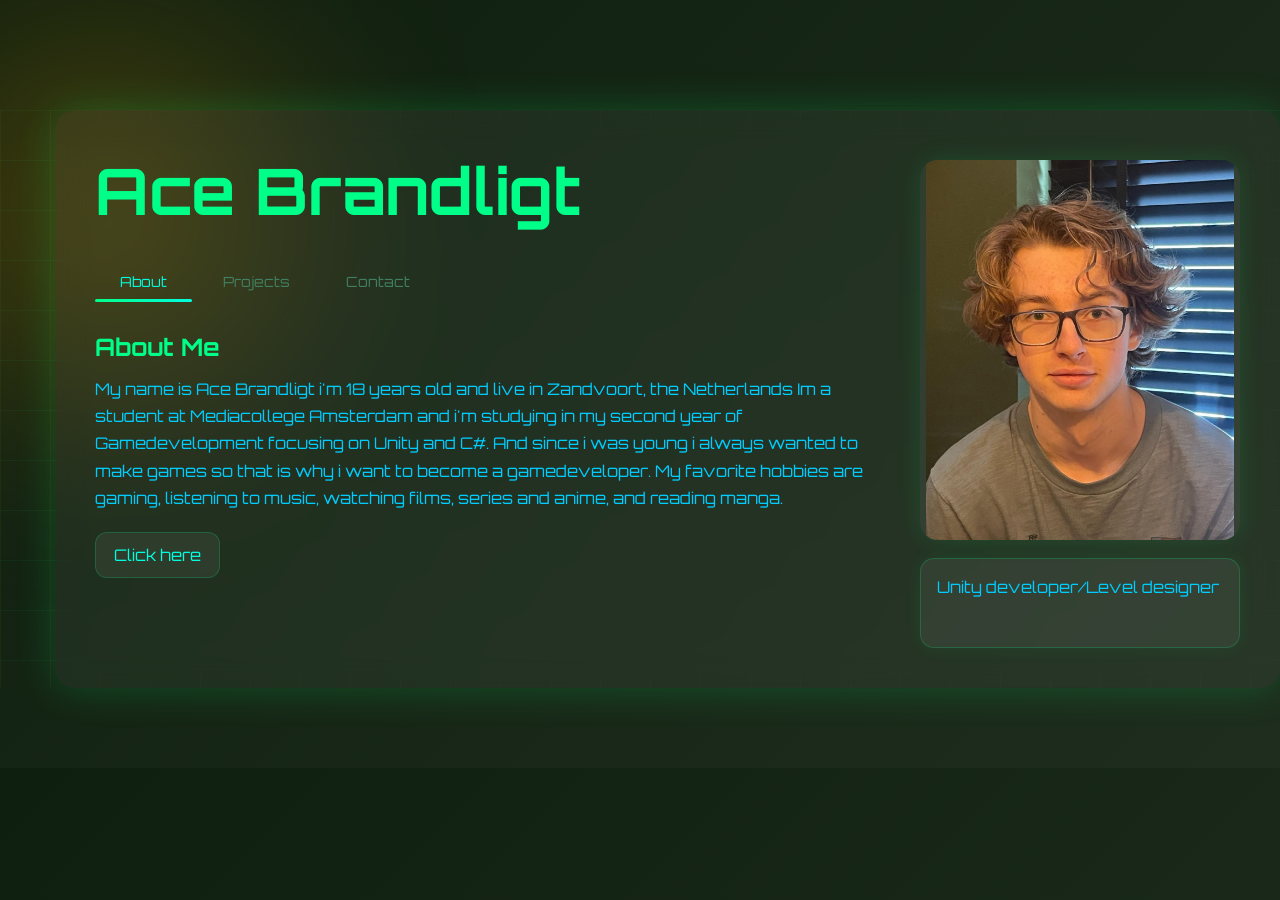
==== index.html @ 2cf3447e "update portfolio website klaar" ====
<!DOCTYPE html>
<html lang="en">
<head>
<meta charset="UTF-8">
<title>Portfolio</title>
<meta name="viewport" content="width=device-width, initial-scale=1.0">

<link rel="stylesheet" href="style.css">
<link href="https://fonts.googleapis.com/css2?family=Orbitron:wght@400;600&display=swap" rel="stylesheet">
</head>
<body>

<!-- Loading Bar -->
<div class="loader">
    <div class="progress"></div>
</div>

<!-- Floating background icons -->
<div class="floating-icon icon1">⌘</div>
<div class="floating-icon icon2">✦</div>
<div class="floating-icon icon3">⌬</div>

<div class="container hidden">
    <div class="home-layout">

        <!-- Left side -->
        <div class="left-side">
            <h1 class="title">Ace Brandligt</h1>

            <!-- Tabs -->
            <div class="tabs">
                <div class="tab-indicator"></div>

                <button class="tab-btn active" data-tab="about">About</button>
                <button class="tab-btn" data-tab="projects">Projects</button>
                <button class="tab-btn" data-tab="contact">Contact</button>
            </div>

            <!-- About -->
            <div id="about" class="tab-content active">
                <h2>About Me</h2>
                <p>My name is Ace Brandligt i'm 18 years old and live in Zandvoort, the Netherlands
                   Im a student at Mediacollege Amsterdam and i'm studying in my second year of Gamedevelopment focusing on Unity and C#.
                   And since i was young i always wanted to make games so that is why i want to become a gamedeveloper. My favorite hobbies are gaming, listening to music, watching films, series and anime, and reading manga.
                </p>
            
                <div class="cv-download">
        <a href="Files/CV Ace Brandligt.pdf" download class="btn">Click here</a>
    </div>
</div>

            <!-- Projects -->
            <div id="projects" class="tab-content">
                <h2>Projects</h2>

                <div class="projects-grid">
                    <a href="project1.html" class="project-link page-link">
                        <div class="project-card reveal tilt-card">
                            <div class="card-glow"></div>
                            <img src="images/Schermafbeelding 2026-04-07 120943.png" alt="Startup Landing Page">
                            <div class="project-overlay">Go to page</div>
                            <h3>Elemental tower defense</h3>
                            <p>School project & My first tower defense game.</p>
                        </div>
                    </a>

                    <a href="project2.html" class="project-link page-link">
                        <div class="project-card reveal tilt-card">
                            <div class="card-glow"></div>
                            <img src="https://picsum.photos/600/350?2" alt="Web Application">
                            <div class="project-overlay">Go to page</div>
                            <h3>Work in progress</h3>
                            <p>Game.</p>
                        </div>
                    </a>

                    <a href="project3.html" class="project-link page-link">
                        <div class="project-card reveal tilt-card">
                            <div class="card-glow"></div>
                            <img src="https://picsum.photos/600/350?3" alt="Web Application">
                            <div class="project-overlay">Go to page</div>
                            <h3>Work in progress</h3>
                            <p>Game.</p>
                        </div>
                    </a>
                </div>
            </div>

            <!-- Contact -->
            <div id="contact" class="tab-content">
                <h2>Contact</h2>

                <p>
                    Email:
                    <a href="mailto:a.c.e.brandligt@gmail.com">
                        a.c.e.brandligt@gmail.com
                    </a>
                </p>

                <br>

                <p>
                    GitHub:
                    <a href="https://github.com/Flyboyace" target="_blank" rel="noopener noreferrer">
                        github.com/Flyboyace
                    </a>
                </p>

                <br>

                <p>
                    LinkedIn:
                    <a href="https://www.linkedin.com/in/ace-brandligt-83606a334" target="_blank" rel="noopener noreferrer">
                        linkedin.com/in/ace-brandligt-83606a334
                    </a>
                </p>
            </div>
        </div>

        <!-- Right side -->
        <div class="right-side">
            <div class="profile-panel">
                <div class="profile-image-placeholder">
                    <img src="images/image.jpg" alt="Ace Brandligt">
                    <!-- Later replace with:
                    <img src="your-photo.jpg" alt="Ace Brandligt">
                    -->
                </div>

                <div class="developer-type" contenteditable="true">
                    Unity developer/Level designer
                </div>
            </div>
        </div>

    </div>
</div>

<script>
/* ---------- Loading Bar ---------- */
window.addEventListener("load", () => {
    const progress = document.querySelector(".progress");
    const loader = document.querySelector(".loader");
    const container = document.querySelector(".container");

    progress.style.width = "100%";

    setTimeout(() => {
        loader.style.opacity = "0";
        loader.style.pointerEvents = "none";
        container.classList.remove("hidden");
        document.body.classList.add("page-entered");
    }, 800);
});

/* ---------- Blur Transition ---------- */
const container = document.querySelector(".container");

function blurIn() {
    container.style.transition = "filter 0.2s ease";
    container.style.filter = "blur(10px)";

    setTimeout(() => {
        container.style.filter = "blur(0px)";
    }, 200);
}

/* ---------- Tabs ---------- */
const buttons = document.querySelectorAll(".tab-btn");
const contents = document.querySelectorAll(".tab-content");
const indicator = document.querySelector(".tab-indicator");

function updateIndicator(activeBtn) {
    if (!activeBtn || !indicator) return;
    indicator.style.width = activeBtn.offsetWidth + "px";
    indicator.style.left = activeBtn.offsetLeft + "px";
}

function activateTab(tabId) {
    blurIn();

    contents.forEach(c => c.classList.remove("active"));
    buttons.forEach(b => b.classList.remove("active"));

    const activeContent = document.getElementById(tabId);
    const activeBtn = document.querySelector(`[data-tab="${tabId}"]`);

    if (activeContent) activeContent.classList.add("active");
    if (activeBtn) {
        activeBtn.classList.add("active");
        updateIndicator(activeBtn);
    }
}

buttons.forEach(btn => {
    btn.addEventListener("click", () => activateTab(btn.dataset.tab));
});

window.addEventListener("load", () => {
    updateIndicator(document.querySelector(".tab-btn.active"));
});

window.addEventListener("resize", () => {
    updateIndicator(document.querySelector(".tab-btn.active"));
});

/* ---------- Typing Animation ---------- */
const typingElement = document.querySelector(".typing");
const text = "I'm a modern web developer building clean, animated and high-performance web experiences.";
let i = 0;

function type() {
    if (!typingElement) return;

    if (i < text.length) {
        typingElement.textContent += text.charAt(i);
        i++;
        setTimeout(type, 35);
    }
}

type();

/* ---------- Scroll Reveal ---------- */
const observer = new IntersectionObserver(entries => {
    entries.forEach(entry => {
        if (entry.isIntersecting) {
            entry.target.classList.add("show");
        }
    });
}, { threshold: 0.2 });

document.querySelectorAll(".reveal").forEach(el => observer.observe(el));

/* ---------- Tilt + Mouse Glow ---------- */
const tiltCards = document.querySelectorAll(".tilt-card");

tiltCards.forEach(card => {
    const glow = card.querySelector(".card-glow");

    card.addEventListener("mousemove", (e) => {
        const rect = card.getBoundingClientRect();
        const x = e.clientX - rect.left;
        const y = e.clientY - rect.top;

        const centerX = rect.width / 2;
        const centerY = rect.height / 2;

        const rotateX = ((y - centerY) / centerY) * -8;
        const rotateY = ((x - centerX) / centerX) * 8;

        card.style.transform = `perspective(900px) rotateX(${rotateX}deg) rotateY(${rotateY}deg) scale(1.04)`;

        if (glow) {
            glow.style.opacity = "1";
            glow.style.left = `${x}px`;
            glow.style.top = `${y}px`;
        }
    });

    card.addEventListener("mouseleave", () => {
        card.style.transform = "perspective(900px) rotateX(0deg) rotateY(0deg) scale(1)";
        if (glow) glow.style.opacity = "0";
    });
});

/* ---------- Cursor Glow ---------- */
const cursorGlow = document.querySelector(".cursor-glow");

window.addEventListener("mousemove", (e) => {
    if (!cursorGlow) return;
    cursorGlow.style.left = `${e.clientX}px`;
    cursorGlow.style.top = `${e.clientY}px`;
});

/* ---------- Smooth Page Transitions ---------- */
document.querySelectorAll(".page-link").forEach(link => {
    link.addEventListener("click", function (e) {
        const href = this.getAttribute("href");

        if (!href || href.startsWith("#") || href.startsWith("mailto:") || href.startsWith("http")) {
            return;
        }

        e.preventDefault();

        document.body.classList.remove("page-entered");
        document.body.classList.add("page-exit");

        setTimeout(() => {
            window.location.href = href;
        }, 450);
    });
});
</script>

</body>
</html>
---- style.css ----
/* Global Reset + Force Same Font Everywhere */
*,
*::before,
*::after {
    margin: 0;
    padding: 0;
    box-sizing: border-box;
    font-family: 'Orbitron', sans-serif !important;
}

/* Ensure links and buttons never change font */
a,
a:visited,
a:hover,
a:active,
button {
    font-family: 'Orbitron', sans-serif !important;
}

body {
    background: linear-gradient(135deg, #0f1f0f, #1e2d1e);
    color: #2EFF00;
    overflow-x: hidden;
    position: relative;
    opacity: 0;
    transform: scale(0.985);
    transition: opacity 0.45s ease, transform 0.45s ease, filter 0.45s ease;
}

body.page-entered {
    opacity: 1;
    transform: scale(1);
}

body.page-exit {
    opacity: 0;
    transform: scale(1.01);
    filter: blur(8px);
}

/* Soft Sunrise Glow */
body::before {
    content: "";
    position: fixed;
    top: -200px;
    left: -200px;
    width: 600px;
    height: 600px;
    background: radial-gradient(circle, rgba(255,170,0,0.25), transparent 70%);
    filter: blur(80px);
    z-index: -2;
}

/* Subtle Parallax Depth */
body::after {
    content: "";
    position: fixed;
    inset: 0;
    background: linear-gradient(rgba(0,255,100,0.05) 1px, transparent 1px),
                linear-gradient(90deg, rgba(255,170,0,0.05) 1px, transparent 1px);
    background-size: 50px 50px;
    z-index: -3;
    animation: moveGrid 25s linear infinite;
}

@keyframes moveGrid {
    from { background-position: 0 0; }
    to { background-position: 50px 50px; }
}

/* Loader */
.loader {
    position: fixed;
    top: 0;
    left: 0;
    width: 100%;
    height: 6px;
    z-index: 99999;
    background: rgba(0, 0, 0, 0.08);
}

.progress {
    width: 0;
    height: 100%;
    background: linear-gradient(90deg, #00ff88, #00AAFA, #00FFDF);
    box-shadow: 0 0 12px rgba(0,255,136,0.6);
    transition: width 0.8s ease;
}

/* Floating Icons */
.floating-icon {
    position: fixed;
    font-size: 20px;
    opacity: 0.1;
    animation: float 12s ease-in-out infinite;
    color: #00ff88;
    pointer-events: none;
    z-index: 0;
}

.icon1 {
    top: 18%;
    left: 8%;
}

.icon2 {
    top: 60%;
    left: 85%;
    animation-delay: 2s;
}

.icon3 {
    top: 32%;
    left: 65%;
    animation-delay: 4s;
}

@keyframes float {
    0% { transform: translateY(0px); }
    50% { transform: translateY(-40px); }
    100% { transform: translateY(0px); }
}

/* Container */
.container {
    max-width: 1400px;
    margin: 110px 0 80px 55px;
    padding: 40px;
    background: rgba(255,255,255,0.05);
    backdrop-filter: blur(15px);
    border-radius: 20px;
    box-shadow: 0 0 40px rgba(0,255,100,0.2);
    transition: 0.4s ease;
    position: relative;
    z-index: 1;
}

.hidden {
    opacity: 0;
    transform: translateY(20px);
}

/* Main layout */
.home-layout {
    display: flex;
    align-items: flex-start;
    justify-content: space-between;
    gap: 40px;
}

.left-side {
    flex: 1;
    min-width: 0;
    text-align: left;
}

.right-side {
    width: 320px;
    flex-shrink: 0;
    display: flex;
    justify-content: flex-start;
}

/* Text Styling */
.title {
    font-size: clamp(2.4rem, 5vw, 4rem);
    margin-bottom: 14px;
    text-align: left;
    color: #00ff88;
}

h2 {
    color: #00ff88;
    margin-bottom: 14px;
    text-align: left;
}

p {
    color: #00CDFF;
    text-align: left;
    line-height: 1.7;
}

/* Profile panel */
.profile-panel {
    width: 100%;
    display: flex;
    flex-direction: column;
    gap: 18px;
    margin-top: 10px;
}

.profile-image-placeholder {
    width: 100%;
    height: 380px;
    border: px dashed rgba(0, 255, 136, 0.35);
    border-radius: 18px;
    background: rgba(255,255,255,0.06);
    box-shadow: 0 0 25px rgba(0,255,100,0.12);
    display: flex;
    align-items: center;
    justify-content: center;
    text-align: center;
    color: #00FFDF;
    padding: 20px;
    overflow: hidden;
}

.profile-image-placeholder img {
    width: 110%;
    height: 130%;
    object-fit: cover;
    border-radius: 16px;
}

.developer-type {
    min-height: 90px;
    width: 100%;
    padding: 16px;
    background: rgba(255,255,255,0.06);
    border: 1px solid rgba(0, 255, 136, 0.2);
    border-radius: 14px;
    color: #00CDFF;
    text-align: left;
    line-height: 1.6;
    outline: none;
    box-shadow: 0 0 18px rgba(0,255,100,0.08);
}

.developer-type:focus {
    border-color: rgba(0, 255, 136, 0.45);
    box-shadow: 0 0 20px rgba(0,255,136,0.14);
}

/* Tabs */
.tabs {
    display: flex;
    justify-content: flex-start;
    margin: 30px 0;
    position: relative;
    gap: 6px;
    flex-wrap: wrap;
}

.tab-btn {
    background: none;
    border: none;
    color: #408062;
    padding: 12px 25px;
    cursor: pointer;
    font-size: 14px;
    transition: 0.3s;
    position: relative;
    z-index: 2;
}

.tab-btn:hover {
    color: #00ff88;
}

.tab-btn.active {
    color: #00FFDF;
}

.tab-indicator {
    position: absolute;
    bottom: 0;
    left: 0;
    height: 3px;
    background: linear-gradient(90deg, #00ff88, #00FFDF);
    transition: 0.4s;
    border-radius: 3px;
}

/* Content */
.tab-content {
    display: none;
    text-align: left;
}

.tab-content.active {
    display: block;
}

.typing {
    min-height: 90px;
    max-width: 720px;
}

/* Project Grid */
.projects-grid {
    display: flex;
    justify-content: flex-start;
    align-items: stretch;
    gap: 20px;
    flex-wrap: wrap;
    margin-top: 25px;
}

/* Project Cards */
.project-card {
    position: relative;
    background: rgba(255,255,255,0.06);
    padding: 15px;
    border-radius: 12px;
    width: 280px;
    max-width: 280px;
    margin: 0;
    overflow: hidden;
    transition:
        transform 0.18s ease,
        box-shadow 0.3s ease,
        border-color 0.3s ease;
    cursor: pointer;
    transform-style: preserve-3d;
    will-change: transform;
    border: 1px solid rgba(0, 255, 136, 0.15);
}

.project-card:hover {
    box-shadow:
        0 0 25px rgba(94, 255, 0, 0.45),
        0 0 45px rgba(0, 170, 250, 0.12);
    border-color: rgba(0, 255, 136, 0.45);
}

/* Mouse glow */
.card-glow {
    position: absolute;
    width: 180px;
    height: 180px;
    background: radial-gradient(circle, rgba(0,255,136,0.25) 0%, rgba(0,255,136,0.08) 35%, transparent 70%);
    border-radius: 50%;
    transform: translate(-50%, -50%);
    pointer-events: none;
    opacity: 0;
    transition: opacity 0.2s ease;
    z-index: 0;
}

/* Keep card content above glow */
.project-card img,
.project-card h3,
.project-card p,
.project-overlay {
    position: relative;
    z-index: 1;
}

/* Images */
.project-card img {
    width: 100%;
    height: 160px;
    object-fit: cover;
    border-radius: 10px;
    margin-bottom: 12px;
    transition: transform 0.35s ease, filter 0.35s ease;
}

.project-card:hover img {
    transform: scale(1.06);
    filter: brightness(1.05);
}

/* Text */
.project-card h3 {
    font-size: 16px;
    margin-bottom: 8px;
    text-align: left;
}

.project-card p {
    font-size: 13px;
    text-align: left;
}

/* Clickable link wrapper */
.project-link {
    text-decoration: none;
    color: inherit;
    display: block;
    perspective: 1000px;
}

/* Hover overlay */
.project-overlay {
    position: absolute;
    top: 15px;
    left: 15px;
    width: calc(100% - 30px);
    height: 160px;
    border-radius: 10px;
    background: rgba(0, 0, 0, 0.45);
    display: flex;
    align-items: center;
    justify-content: center;
    color: #00ff88;
    font-size: 16px;
    font-weight: 600;
    letter-spacing: 1px;
    opacity: 0;
    transition: opacity 0.3s ease;
    text-shadow: 0 0 10px rgba(0,255,136,0.8);
    backdrop-filter: blur(2px);
}

.project-card:hover .project-overlay {
    opacity: 1;
}

/* Reveal Animation */
.reveal {
    opacity: 0;
    transform: translateY(40px);
    transition: 0.6s;
}

.reveal.show {
    opacity: 1;
    transform: translateY(0);
}

/* Pointer Glow */
.cursor-glow {
    position: fixed;
    width: 25px;
    height: 25px;
    border-radius: 50%;
    background: radial-gradient(circle, rgba(0,255,100,0.7) 0%, transparent 70%);
    pointer-events: none;
    transform: translate(-50%, -50%);
    z-index: 9999;
}

/* Contact Links */
#contact a {
    color: #00AAFA;
    text-decoration: none;
    font-weight: 600;
    transition: color 0.3s ease, text-shadow 0.3s ease;
}

#contact a:hover {
    color: #00AAFA;
    text-shadow: 0 0 10px #00ff88;
}

#contact a:visited {
    color: #00AAFA;
}

/* Responsive */
@media (max-width: 1100px) {
    .container {
        margin: 100px 20px 60px 20px;
    }

    .home-layout {
        flex-direction: column;
    }

    .right-side {
        width: 100%;
    }

    .profile-panel {
        max-width: 340px;
    }
}

@media (max-width: 950px) {
    .project-card {
        width: 240px;
        max-width: 240px;
    }

    .project-card img,
    .project-overlay {
        height: 145px;
    }
}

@media (max-width: 768px) {
    .container {
        padding: 24px;
        margin: 90px 15px 40px 15px;
    }

    .projects-grid {
        flex-direction: column;
        align-items: flex-start;
    }

    .project-card {
        width: 90%;
        max-width: 320px;
    }

    .project-card img,
    .project-overlay {
        width: calc(100% - 30px);
        height: 170px;
    }

    .profile-image-placeholder {
        height: 320px;
    }

    .tabs {
        justify-content: flex-start;
    }
}

.cv-download {
    margin-top: 20px;
}

.cv-download a {
    display: inline-block;
    padding: 12px 18px;
    border-radius: 12px;
    text-decoration: none;
    background: rgba(255,255,255,0.06);
    border: 1px solid rgba(0,255,136,0.2);
    color: #00FFDF;
    transition: 0.25s ease;
}

.cv-download a:hover {
    transform: translateY(-3px);
    box-shadow: 0 0 18px rgba(0,255,136,0.2);
    text-shadow: 0 0 8px rgba(0,255,136,0.5);
}
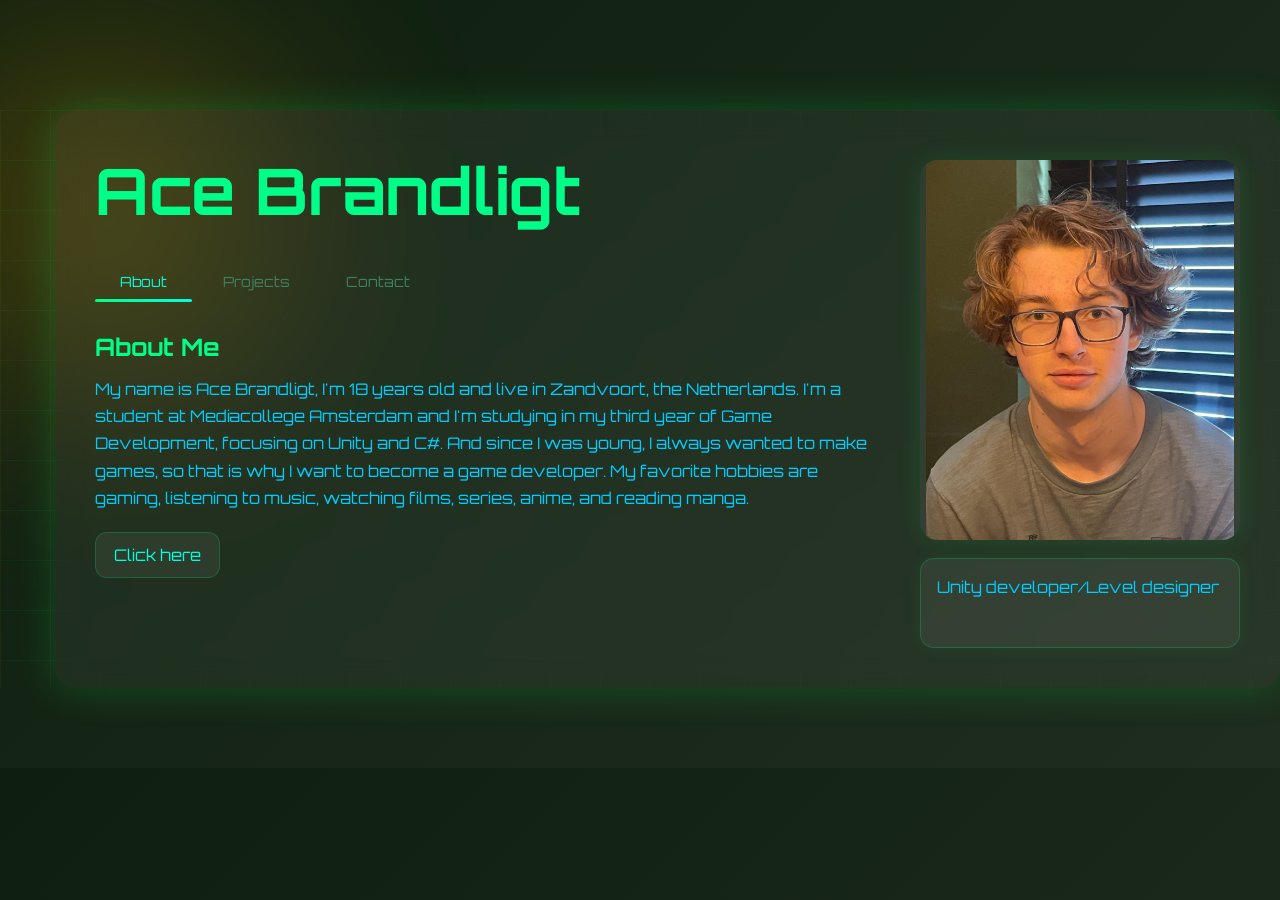
==== commit 997e4583: "new changes" ====
--- a/index.html
+++ b/index.html
@@ -39,9 +39,8 @@
             <!-- About -->
             <div id="about" class="tab-content active">
                 <h2>About Me</h2>
-                <p>My name is Ace Brandligt i'm 18 years old and live in Zandvoort, the Netherlands
-                   Im a student at Mediacollege Amsterdam and i'm studying in my second year of Gamedevelopment focusing on Unity and C#.
-                   And since i was young i always wanted to make games so that is why i want to become a gamedeveloper. My favorite hobbies are gaming, listening to music, watching films, series and anime, and reading manga.
+                <p>My name is Ace Brandligt, I'm 18 years old and live in Zandvoort, the Netherlands. I'm a student at Mediacollege Amsterdam and I'm studying in my third year of Game Development, focusing on Unity and C#. And since I was young, I always wanted to make games, so that is why I want to become a game developer. My favorite hobbies are gaming, listening to music, watching films, series, anime, and reading manga.
+
                 </p>
             
                 <div class="cv-download">
@@ -67,20 +66,30 @@
                     <a href="project2.html" class="project-link page-link">
                         <div class="project-card reveal tilt-card">
                             <div class="card-glow"></div>
-                            <img src="https://picsum.photos/600/350?2" alt="Web Application">
+                            <img src="images/Temporary thumbnail.png" alt="Web Application">
                             <div class="project-overlay">Go to page</div>
-                            <h3>Work in progress</h3>
-                            <p>Game.</p>
+                            <h3>The creature within</h3>
+                            <p>Horror story Game. In development.</p>
+                        </div>
+                    </a>
+
+                    <a href="project4.html" class="project-link page-link">
+                        <div class="project-card reveal tilt-card">
+                            <div class="card-glow"></div>
+                            <img src="images/Temporary thumbnail.png" alt="Web Application">
+                            <div class="project-overlay">Go to page</div>
+                            <h3>Level design tools</h3>
+                            <p>Making my own level design tools. in progress</p>
                         </div>
                     </a>
 
                     <a href="project3.html" class="project-link page-link">
                         <div class="project-card reveal tilt-card">
                             <div class="card-glow"></div>
-                            <img src="https://picsum.photos/600/350?3" alt="Web Application">
+                            <img src="images/Schermafbeelding 2026-06-15 153952.png" alt="Web Application">
                             <div class="project-overlay">Go to page</div>
-                            <h3>Work in progress</h3>
-                            <p>Game.</p>
+                            <h3>Gamble bot</h3>
+                            <p>First Discord bot.</p>
                         </div>
                     </a>
                 </div>
--- a/style.css
+++ b/style.css
@@ -357,6 +357,7 @@
     transition: transform 0.35s ease, filter 0.35s ease;
 }
 
+
 .project-card:hover img {
     transform: scale(1.06);
     filter: brightness(1.05);
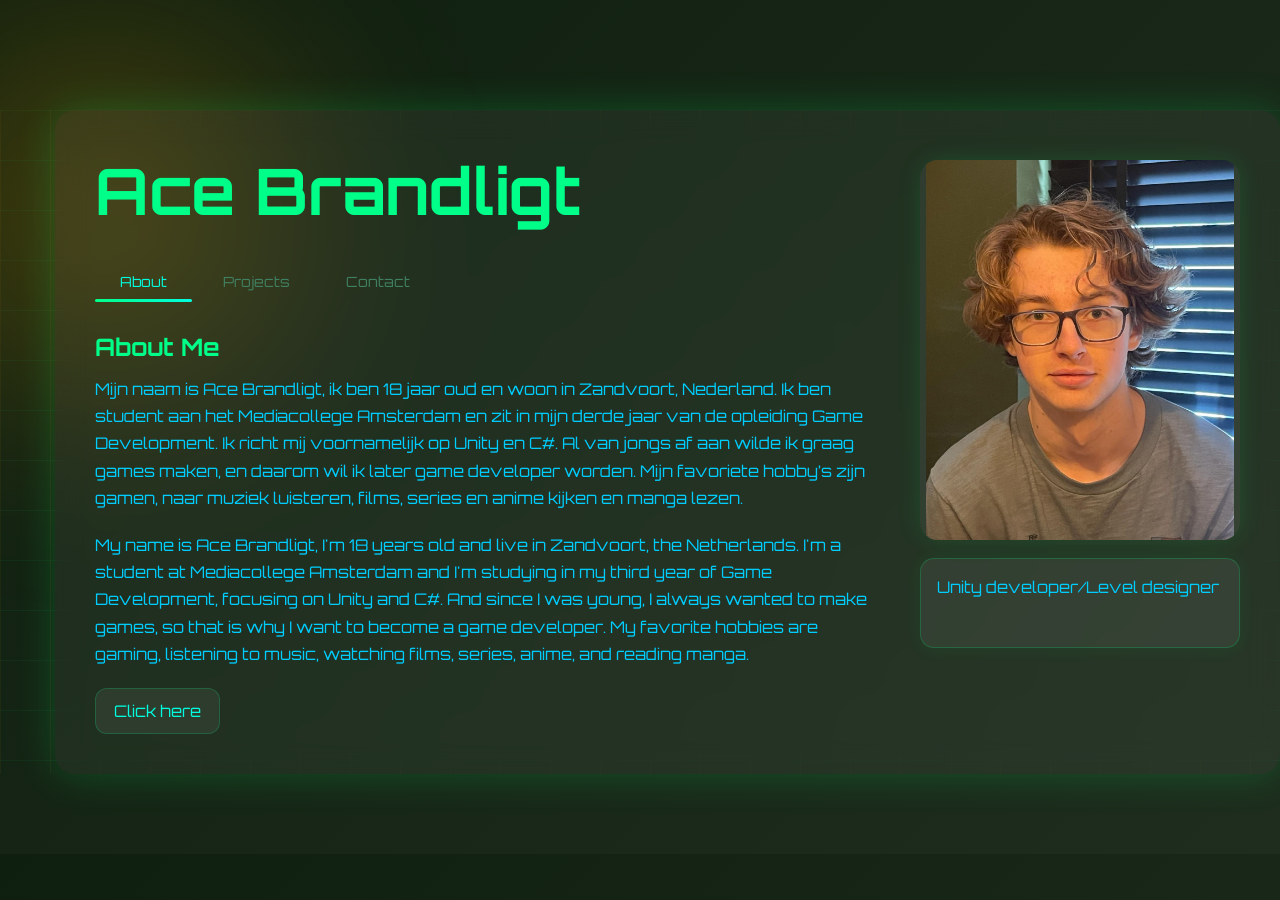
==== commit 86943823: "commit nieuwe dingetjes toegevoegd" ====
--- a/index.html
+++ b/index.html
@@ -39,6 +39,15 @@
             <!-- About -->
             <div id="about" class="tab-content active">
                 <h2>About Me</h2>
+                <p>Mijn naam is Ace Brandligt, ik ben 18 jaar oud en woon in Zandvoort, Nederland. Ik ben student aan het Mediacollege Amsterdam en zit in mijn derde jaar van de opleiding Game Development. Ik richt mij voornamelijk op Unity en C#. Al van jongs af aan wilde ik graag games maken, en daarom wil ik later game developer worden.
+
+Mijn favoriete hobby’s zijn gamen, naar muziek luisteren, films, series en anime kijken en manga lezen.
+
+
+                </p>
+
+                <br>
+
                 <p>My name is Ace Brandligt, I'm 18 years old and live in Zandvoort, the Netherlands. I'm a student at Mediacollege Amsterdam and I'm studying in my third year of Game Development, focusing on Unity and C#. And since I was young, I always wanted to make games, so that is why I want to become a game developer. My favorite hobbies are gaming, listening to music, watching films, series, anime, and reading manga.
 
                 </p>
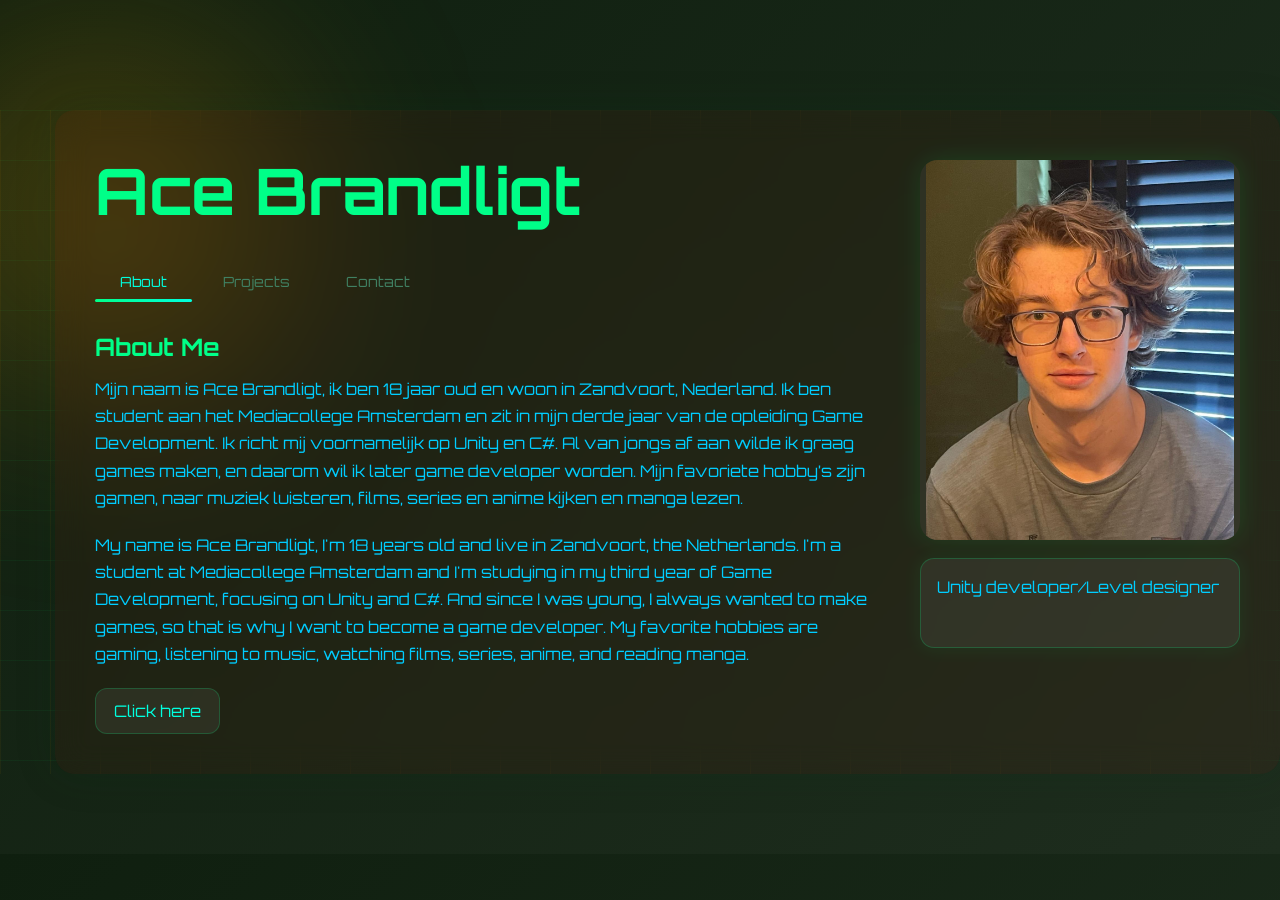
==== commit ed5aebab: "commit" ====
--- a/index.html
+++ b/index.html
@@ -75,20 +75,10 @@
                     <a href="project2.html" class="project-link page-link">
                         <div class="project-card reveal tilt-card">
                             <div class="card-glow"></div>
-                            <img src="images/Temporary thumbnail.png" alt="Web Application">
+                            <img src="images/Schermafbeelding 2026-10-05 143555.png" alt="Web Application">
                             <div class="project-overlay">Go to page</div>
-                            <h3>The creature within</h3>
-                            <p>Horror story Game. In development.</p>
-                        </div>
-                    </a>
-
-                    <a href="project4.html" class="project-link page-link">
-                        <div class="project-card reveal tilt-card">
-                            <div class="card-glow"></div>
-                            <img src="images/Temporary thumbnail.png" alt="Web Application">
-                            <div class="project-overlay">Go to page</div>
-                            <h3>Level design tools</h3>
-                            <p>Making my own level design tools. in progress</p>
+                            <h3>Environmental design tools</h3>
+                            <p>Making my own Environmental design tools.</p>
                         </div>
                     </a>
 
--- a/style.css
+++ b/style.css
@@ -82,7 +82,7 @@
 .progress {
     width: 0;
     height: 100%;
-    background: linear-gradient(90deg, #00ff88, #00AAFA, #00FFDF);
+    background: linear-gradient(90deg, #3e4743, #00AAFA, #00FFDF);
     box-shadow: 0 0 12px rgba(0,255,136,0.6);
     transition: width 0.8s ease;
 }
@@ -126,10 +126,10 @@
     max-width: 1400px;
     margin: 110px 0 80px 55px;
     padding: 40px;
-    background: rgba(255,255,255,0.05);
+    background: rgba(232, 7, 7, 0.05);
     backdrop-filter: blur(15px);
     border-radius: 20px;
-    box-shadow: 0 0 40px rgba(0,255,100,0.2);
+    box-shadow: 0 0 40px rgba(6, 55, 26, 0.2);
     transition: 0.4s ease;
     position: relative;
     z-index: 1;
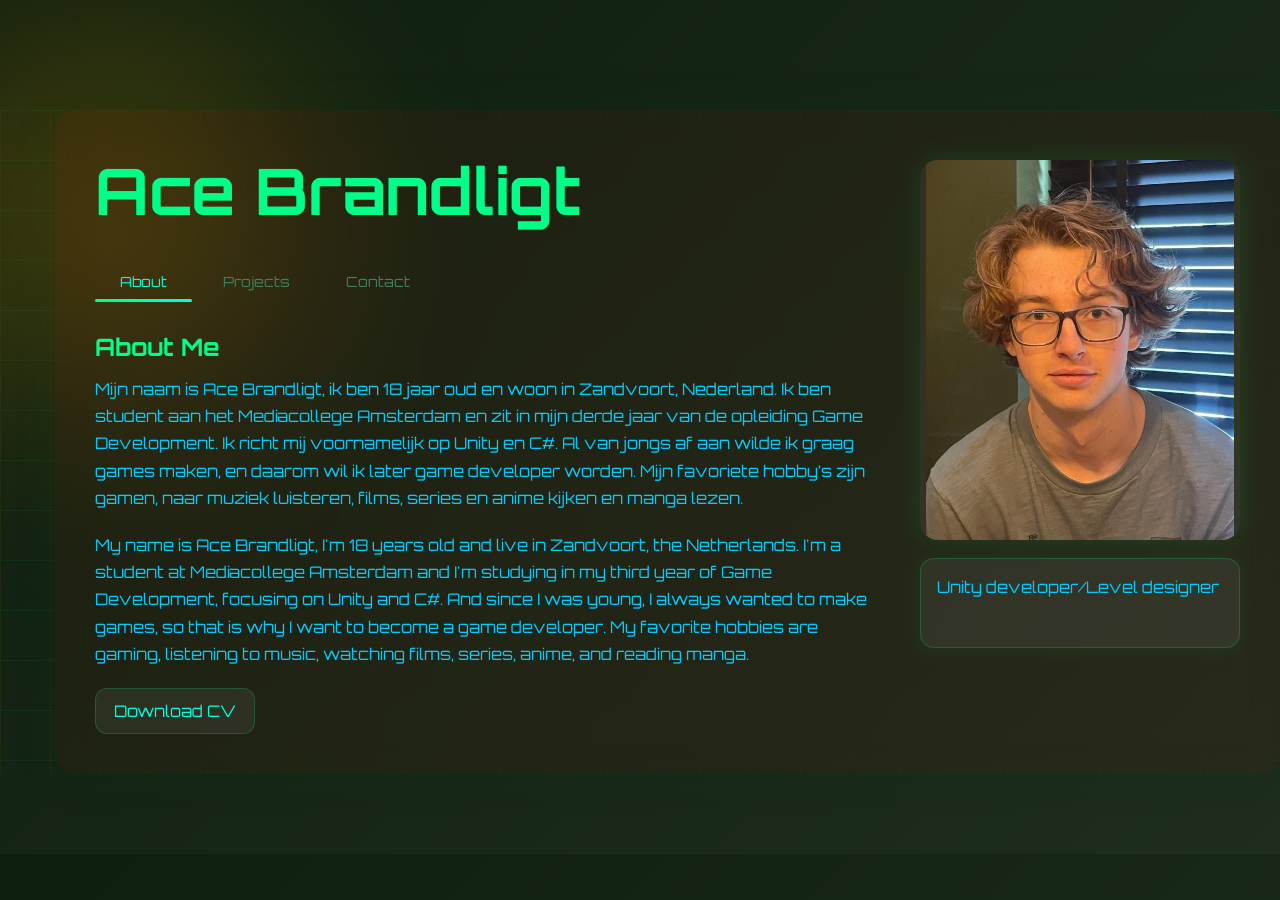
==== commit 3eb5646c: "commit" ====
--- a/index.html
+++ b/index.html
@@ -53,7 +53,7 @@
                 </p>
             
                 <div class="cv-download">
-        <a href="Files/CV Ace Brandligt.pdf" download class="btn">Click here</a>
+        <a href="Files/CV Ace Brandligt.pdf" download class="btn">Download CV</a>
     </div>
 </div>
 
